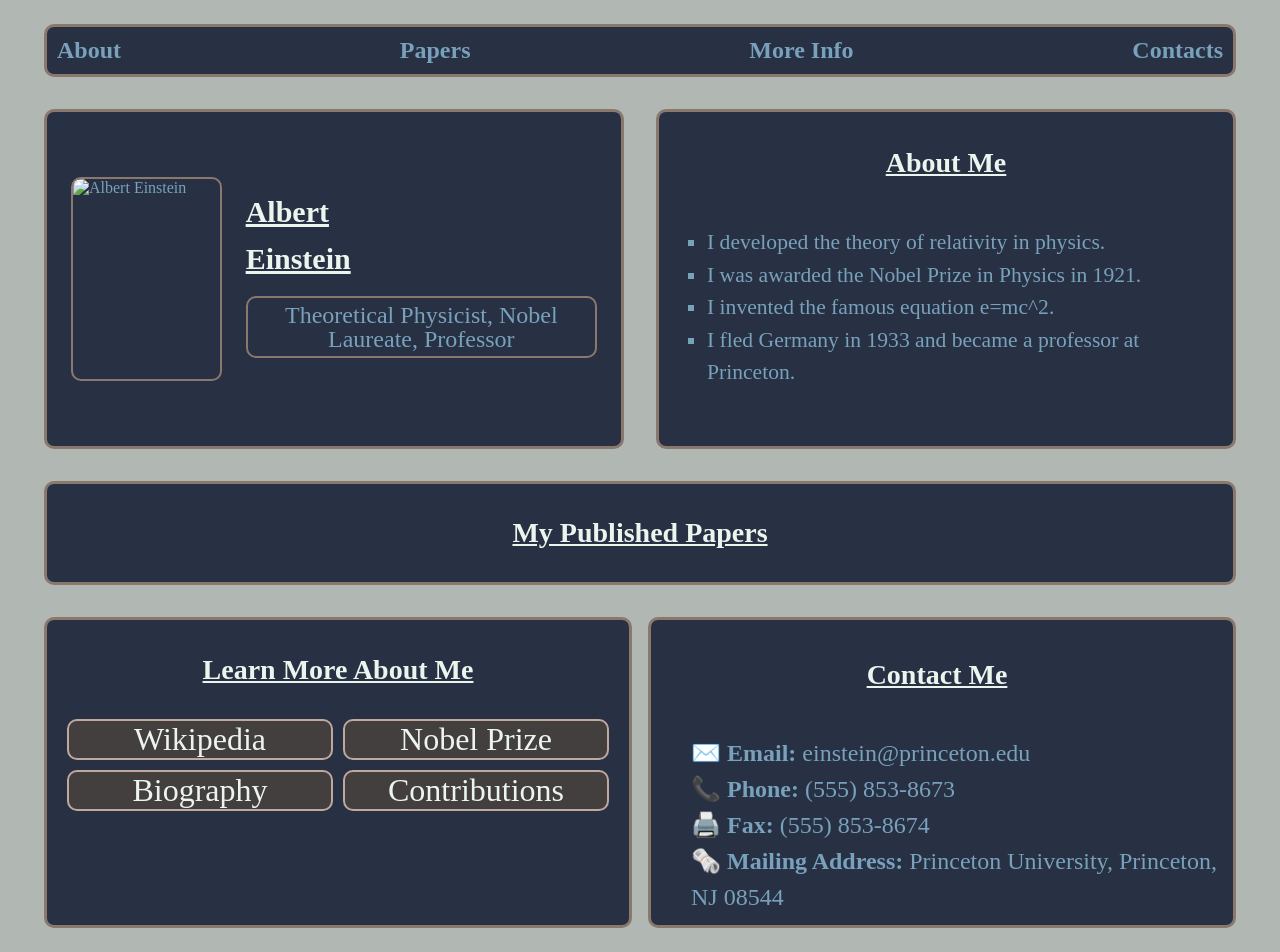
==== Midterm/index.html @ 9b3f110f "Uploaded midterm project website" ====
<!DOCTYPE html>
<html lang="en">
<head>
    <meta charset="UTF-8">
    <meta name="viewport" content="width=device-width, initial-scale=1.0">
    <link rel="stylesheet" href="style.css">
    <script src="script.js" defer></script>
    <title>Einstein's Website</title>
</head>
<body class="container">

    <header>
        <nav class="nav-bar">
            <a href="#about">About</a>
            <a href="#papers">Papers</a>
            <a href="#contact">More Info</a>
            <a href="#contact">Contacts</a>
        </nav>
    </header>

    <main>
        <section class="box" id="albert-box">
            
            <img src="images/einstein.jpg" alt="Albert Einstein" id="albert-img">

                <div class="albert-info">
                    <h1>Albert </h1>
                    <h1>Einstein</h1>
                    <p class="subtitle"> Theoretical Physicist, Nobel Laureate, Professor</p>
                </div>

        </section>

        <section class="box" id="about">
            <h2>About Me</h2>
                <ul class="about-content">
                    <li>I developed the theory of relativity in physics.</li>
                    <li>I was awarded the Nobel Prize in Physics in 1921.</li>
                    <li>I invented the famous equation e=mc^2.</li>
                    <li>I fled Germany in 1933 and became a professor at Princeton.</li>
                </ul>
            </div>
        </section>

        <section class="box" id="papers">
            <h2>My Published Papers</h2>
            <div class="mybooks"> </div>
        </section>
    </main>
    <footer>
        <aside class="box" id="quick-links">
            <h2>Learn More About Me</h2>
            <div class="links">
                <a href="https://en.wikipedia.org/wiki/Albert_Einstein">Wikipedia</a>
                <a href="https://www.nobelprize.org/prizes/physics/1921/einstein/facts/">Nobel Prize</a>
                <a href="https://www.history.com/articles/albert-einstein">Biography</a>
                <a href="https://www.sciencenewstoday.org/10-most-important-contributions-of-albert-einstein">Contributions</a>
            </div>

        </aside>
        <section class="box" id="contact">
            <h2>Contact Me</h2>
            <ul class="contact-info">
                <li><b>✉️ Email:</b> einstein@princeton.edu</li>
                <li><b>📞 Phone:</b> (555) 853-8673 </li>
                <li> <b>🖨️ Fax:</b> (555) 853-8674</li>
                <li><b>🗞️ Mailing Address:</b> Princeton University, Princeton, NJ 08544</li>
            </ul>
        </section>
    </footer>
</body>
</html>
---- Midterm/style.css ----
:root {
    background-color: #b1b8b3;
    --box-color: #283044;
    --box-border: #8b786d;
    --heading-color: #A8B5A7;
    --text-color: #78a1bb;
    --font-family: georgia, 'Times New Roman', Times, serif;
    --border-radius: 10px;
}

main {
    display: contents;
}

body {
    font-family: var(--font-family);
    color: var(--text-color);
}

h1, h2 {
    text-decoration: underline;
    color: #ebf5ee;
}

h2 {
    font-size: 1.75rem;
}

p {
    font-size: 1.25rem;
}

li {
    list-style: square;
}

.container{

    display: grid;
    gap: 2rem;
    margin: 2rem;
    margin-top: 12px;
    margin-bottom: 12px;
    padding: 12px;

    grid-template-columns: 1fr 1fr;
    grid-auto-rows: auto;

    grid-template-areas:
        "header header"
        "albert-box about"
        "papers papers"
        "footer footer";
}

header {
    grid-area: header;
}

.nav-bar{
    grid-area: nav;
    display: flex;
    justify-content: space-between;
    border: 3px solid var(--box-border);
    background-color: var(--box-color);
    font-weight: bold;
    border-radius: var(--border-radius);
    padding: 10px;
}

.nav-bar a{
    text-decoration: none;
    color: var(--text-color);
    font-size: 1.5rem;
}

.box {
    border: 3px solid var(--box-border);
    background-color: var(--box-color);
    border-radius: var(--border-radius);
    box-sizing: border-box;
    padding: 10px;
}

#albert-box {
    grid-area: albert-box;
    display: flex;
    flex-direction: row;
    align-items: center;
    gap: 1.5rem;
    padding: 1.5rem;
}

#albert-img {
    width: 200px;
    height: 200px;
    object-fit: cover;
    border-radius: var(--border-radius);
    border: 2px solid var(--box-border);
}

.albert-info {
    line-height: 0.75;
    font-size: 1.25rem;
}

.subtitle {
    font-size: 1.5rem;
    text-align: center;
    padding: 5px;
    line-height: 1.0;
    border: 2px solid var(--box-border);
    border-radius: var(--border-radius);
}

#about {
    grid-area: about;
    text-align: center;
    padding: 12px;
    border-radius: var(--border-radius);
}

.about-content {
    text-align: left;
    margin-left: 12px;
    line-height: 1.5;
    font-size: 1.35rem;
    padding: 1.5rem;
}

#papers {
    grid-area: papers;
    text-align: center;
    justify-content: center;
    border-radius: var(--border-radius);
}

.mybooks {
    display: grid;
    grid-template-columns: 1fr 1fr;
    flex-wrap: wrap;
    justify-content: space-between;
    flex-direction: row;
    gap: 1rem;
}

.single_book {
    border: 2px solid var(--box-border);
    box-sizing: border-box;
    border-radius: var(--border-radius);
    background-color: rgb(68, 63, 63);
    object-fit: cover;
    width: fit-content;
    justify-self: center;
    padding: 12px;
    margin: 12px;
}

.single_book p {
    color: #ebf5ee;
}

.book_img {
    width: 100px;
    height: 150px;
    object-fit: cover;
    border-radius: var(--border-radius);
    border: 2px solid var(--box-border);
}

footer {
    grid-area: footer;
    display: grid;
    grid-template-columns: 1fr 1fr;
    gap: 1rem;
    justify-content: center;
    border-radius: var(--border-radius);
}

#quick-links {
    display: flex;
    flex-direction: column;
    text-align: center;
    gap: 10px;
}

.links {
    display: grid;
    grid-template-columns: 1fr 1fr;
    justify-content: center;
    padding: 0 10px;
    gap: 10px;
}

#quick-links a {
    text-decoration: none;
    text-align: center;
    color: #ebf5ee;
    border: 2px solid #bfa89e;
    background-color: rgb(68, 63, 63);
    border-radius: var(--border-radius);
    font-size: 2rem;
}

#contact {
    display: flex;
    align-items: center;
    flex-direction: column;
    gap: 1rem;
    font-size: 1.5rem;
    line-height: 1.5;
    padding-left: 0;
}

.contact-info {
    margin: 0;
}

.contact-info li {
    list-style: none;
}

@media only screen and (max-width: 768px) {
    .container {
        grid-template-columns: 1fr;
        grid-template-areas:
            "header"
            "albert-box"
            "about"
            "papers"
            "footer";
    }

    .nav-bar {
        flex-direction: column;
        align-items: center;
        gap: 5px;
    }

    #albert-box {
        flex-direction: column;
        text-align: center;
        align-items: center;
    }

    .hero-content {
        justify-content: center;
        text-align: center;
    }
    

    .mybooks {
        grid-template-columns: 1fr;
        align-items: center;
    }

    .about-content {
        line-height: 1.5;
    }

    .contact-info {
        line-height: 1.5;
        align-items: center;
        gap: 0.5rem;
    }

    #quick-links .links {
        grid-template-columns: 1fr;
        justify-content: center;
        gap: 10px;
        padding: 0 10px;
    }

    footer {
        grid-template-columns: 1fr;
    }
}
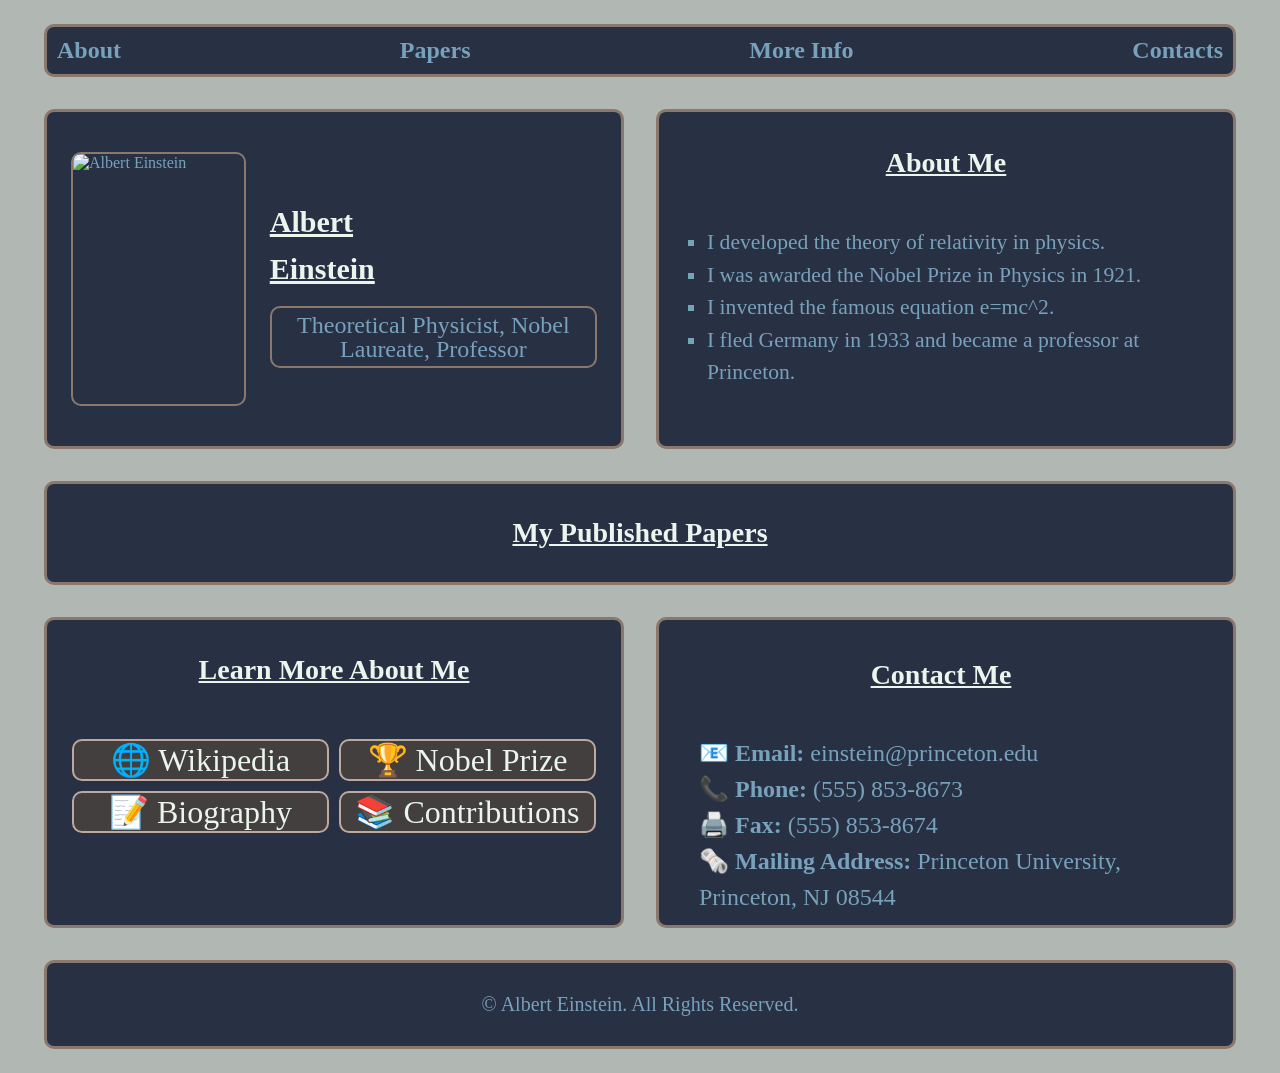
==== commit abd787ca: "Uploaded new and improved midterm website project" ====
--- a/Midterm/index.html
+++ b/Midterm/index.html
@@ -5,16 +5,22 @@
     <meta name="viewport" content="width=device-width, initial-scale=1.0">
     <link rel="stylesheet" href="style.css">
     <script src="script.js" defer></script>
+    <link rel="stylesheet" href="https://cdnjs.cloudflare.com/ajax/libs/font-awesome/6.4.0/css/all.min.css">
     <title>Einstein's Website</title>
 </head>
 <body class="container">
 
     <header>
         <nav class="nav-bar">
-            <a href="#about">About</a>
-            <a href="#papers">Papers</a>
-            <a href="#contact">More Info</a>
-            <a href="#contact">Contacts</a>
+
+            <i class="fa-solid fa-bars menu-icon" id="menuIcon"></i>
+
+            <div class="nav-links">
+                <a href="#about">About</a>
+                <a href="#papers">Papers</a>
+                <a href="#contact">More Info</a>
+                <a href="#contact">Contacts</a>
+            </div>
         </nav>
     </header>
 
@@ -46,27 +52,31 @@
             <h2>My Published Papers</h2>
             <div class="mybooks"> </div>
         </section>
-    </main>
-    <footer>
         <aside class="box" id="quick-links">
             <h2>Learn More About Me</h2>
             <div class="links">
-                <a href="https://en.wikipedia.org/wiki/Albert_Einstein">Wikipedia</a>
-                <a href="https://www.nobelprize.org/prizes/physics/1921/einstein/facts/">Nobel Prize</a>
-                <a href="https://www.history.com/articles/albert-einstein">Biography</a>
-                <a href="https://www.sciencenewstoday.org/10-most-important-contributions-of-albert-einstein">Contributions</a>
+                <a href="https://en.wikipedia.org/wiki/Albert_Einstein">🌐 Wikipedia</a>
+                <a href="https://www.nobelprize.org/prizes/physics/1921/einstein/facts/">🏆 Nobel Prize</a>
+                <a href="https://www.history.com/articles/albert-einstein">📝 Biography</a>
+                <a href="https://www.sciencenewstoday.org/10-most-important-contributions-of-albert-einstein">📚 Contributions</a>
             </div>
-
         </aside>
         <section class="box" id="contact">
             <h2>Contact Me</h2>
             <ul class="contact-info">
-                <li><b>✉️ Email:</b> einstein@princeton.edu</li>
+                <li><b>📧 Email:</b> einstein@princeton.edu</li>
                 <li><b>📞 Phone:</b> (555) 853-8673 </li>
-                <li> <b>🖨️ Fax:</b> (555) 853-8674</li>
+                <li><b>🖨️ Fax:</b> (555) 853-8674</li>
                 <li><b>🗞️ Mailing Address:</b> Princeton University, Princeton, NJ 08544</li>
             </ul>
         </section>
+    </main>
+        <footer>
+            <section class="box" id="legal"> 
+                <div class="footer-content">
+                     <p>© Albert Einstein. All Rights Reserved. </p>
+                </div>
+            </section>
     </footer>
 </body>
 </html>
--- a/Midterm/style.css
+++ b/Midterm/style.css
@@ -50,6 +50,7 @@
         "header header"
         "albert-box about"
         "papers papers"
+        "quick-links contact"
         "footer footer";
 }
 
@@ -57,7 +58,7 @@
     grid-area: header;
 }
 
-.nav-bar{
+.nav-links{
     grid-area: nav;
     display: flex;
     justify-content: space-between;
@@ -74,6 +75,10 @@
     font-size: 1.5rem;
 }
 
+.hamburger-menu, #menuIcon {
+    display: none;
+}
+
 .box {
     border: 3px solid var(--box-border);
     background-color: var(--box-color);
@@ -92,8 +97,8 @@
 }
 
 #albert-img {
-    width: 200px;
-    height: 200px;
+    width: 250px;
+    height: 250px;
     object-fit: cover;
     border-radius: var(--border-radius);
     border: 2px solid var(--box-border);
@@ -102,6 +107,7 @@
 .albert-info {
     line-height: 0.75;
     font-size: 1.25rem;
+    padding-top: 20px;
 }
 
 .subtitle {
@@ -133,13 +139,14 @@
     text-align: center;
     justify-content: center;
     border-radius: var(--border-radius);
+    overflow: hidden;
 }
 
 .mybooks {
     display: grid;
     grid-template-columns: 1fr 1fr;
     flex-wrap: wrap;
-    justify-content: space-between;
+    justify-content: space-evenly;
     flex-direction: row;
     gap: 1rem;
 }
@@ -150,7 +157,7 @@
     border-radius: var(--border-radius);
     background-color: rgb(68, 63, 63);
     object-fit: cover;
-    width: fit-content;
+    width: 370px;
     justify-self: center;
     padding: 12px;
     margin: 12px;
@@ -161,23 +168,15 @@
 }
 
 .book_img {
-    width: 100px;
-    height: 150px;
+    width: 125px;
+    height: 200px;
     object-fit: cover;
     border-radius: var(--border-radius);
     border: 2px solid var(--box-border);
 }
 
-footer {
-    grid-area: footer;
-    display: grid;
-    grid-template-columns: 1fr 1fr;
-    gap: 1rem;
-    justify-content: center;
-    border-radius: var(--border-radius);
-}
-
 #quick-links {
+    grid-area: quick-links;
     display: flex;
     flex-direction: column;
     text-align: center;
@@ -188,7 +187,9 @@
     display: grid;
     grid-template-columns: 1fr 1fr;
     justify-content: center;
-    padding: 0 10px;
+    padding-top: 20px;
+    padding-left: 15px;
+    padding-right: 15px;
     gap: 10px;
 }
 
@@ -203,6 +204,7 @@
 }
 
 #contact {
+    grid-area: contact;
     display: flex;
     align-items: center;
     flex-direction: column;
@@ -219,6 +221,19 @@
 .contact-info li {
     list-style: none;
 }
+
+footer {
+    grid-area: footer;
+    display: flex;
+    justify-content: center;
+    border-radius: var(--border-radius);
+}
+
+#legal {
+    text-align: center;
+    width: 100%;
+}
+
 
 @media only screen and (max-width: 768px) {
     .container {
@@ -228,6 +243,8 @@
             "albert-box"
             "about"
             "papers"
+            "quick-links"
+            "contact"
             "footer";
     }
 
@@ -237,17 +254,49 @@
         gap: 5px;
     }
 
+    .nav-links {
+        display: none;
+        flex-direction: column;
+        width: 100%;
+    }
+
+    .nav-links.active {
+        display: grid;
+        width: fit-content;
+        gap: 1rem;
+        border-top: 0;
+    }
+
+    .hamburger-menu {
+        display: flex;
+        flex-direction: column;
+    }
+
+    #menuIcon {
+        border: 2px solid var(--box-border);
+        border-radius: var(--border-radius);
+        border-top: ;
+        background-color: var(--box-color);
+        display: block;
+        font-size: 2rem;
+        cursor: pointer;
+        padding: 10px;
+    }
+
+     .nav-links {
+        display: none;
+    }
+
+
     #albert-box {
         flex-direction: column;
         text-align: center;
         align-items: center;
     }
 
-    .hero-content {
-        justify-content: center;
-        text-align: center;
-    }
-    
+    .albert-info {
+        padding-top: 0px;
+    }
 
     .mybooks {
         grid-template-columns: 1fr;
@@ -269,6 +318,7 @@
         justify-content: center;
         gap: 10px;
         padding: 0 10px;
+        padding-bottom: 12px;
     }
 
     footer {
